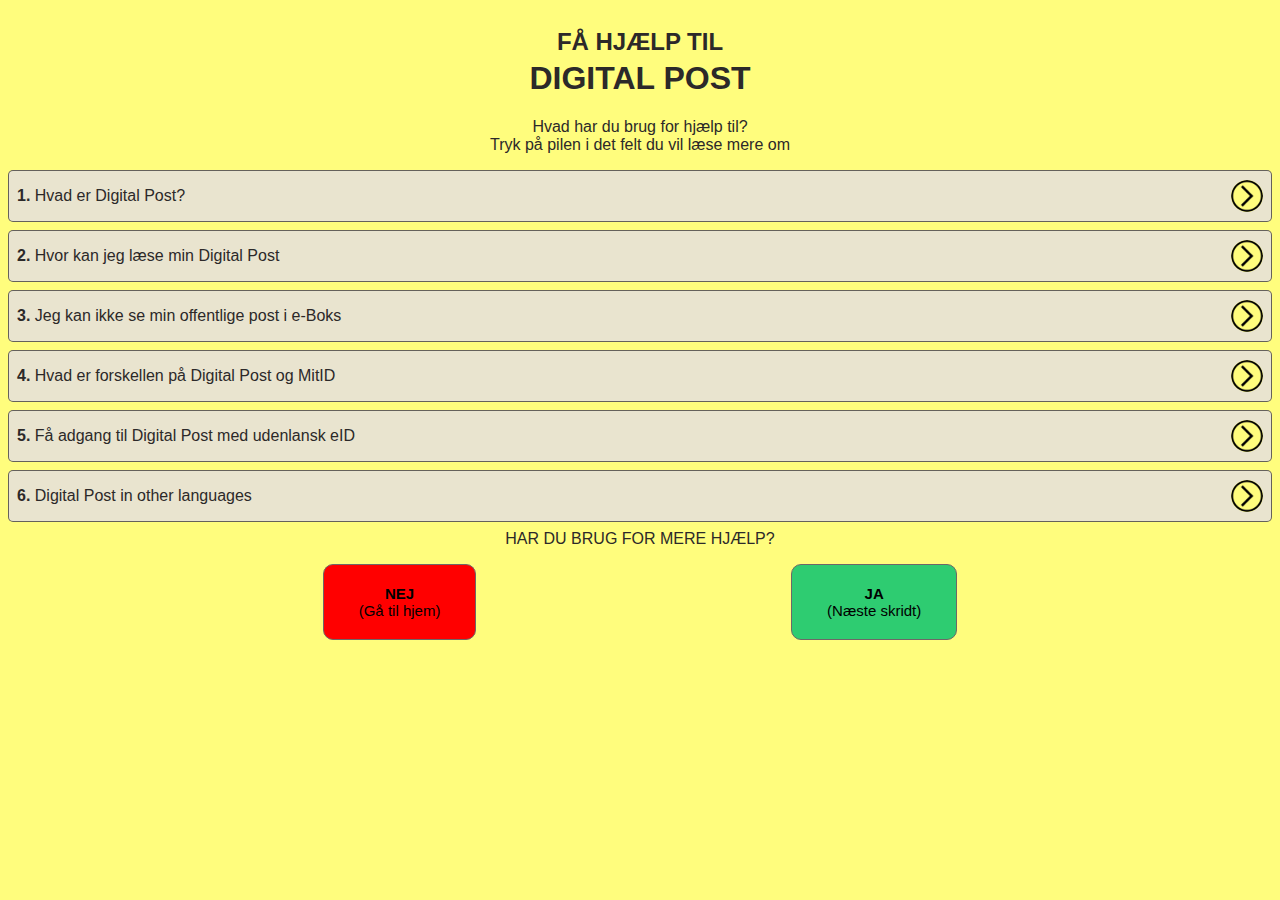
==== digitalpost.html @ 89fbb20a "digital post pretty much done" ====
<!DOCTYPE html>
<html lang="da">
<head>
    <meta charset="UTF-8">
    <meta name="viewport" content="width=device-width, initial-scale=1.0">
    <title>Digital Post</title>
    <link rel="stylesheet" href="css/digitalpost.css">
</head>
<body>
    <header>
        <h2>få hjælp til</h2>
        <h1>digital post</h1>
    </header>

    <p class="undertext">Hvad har du brug for hjælp til?<br>Tryk på pilen i det felt du vil læse mere om</p>

    <article>
        <section>
            <p><strong>1. </strong>Hvad er Digital Post?</p>
            <img onclick="img1" id="img1" src="img/dropdown.png" alt="Information icon">
        </section>
        <section>
            <p><strong>2. </strong>Hvor kan jeg læse min Digital Post</p>
            <img id="img2" src="img/dropdown.png" alt="Elevator icon">
        </section>
        <section>
            <p><strong>3. </strong>Jeg kan ikke se min offentlige post i e-Boks</p>
            <img id="img3" src="img/dropdown.png" alt="Arrow icon">
        </section>
        <section>
            <p><strong>4. </strong>Hvad er forskellen på Digital Post og MitID</p>
            <img id="img4" src="img/dropdown.png" alt="Door icon">
        </section>
        <section>
            <p><strong>5. </strong>Få adgang til Digital Post med udenlansk eID</p>
            <img id="img5" src="img/dropdown.png" alt="Done icon">
        </section>
        <section>
            <p><strong>6. </strong>Digital Post in other languages</p>
            <img id="img6" src="img/dropdown.png" alt="Done icon">
        </section>
    </article>

    <footer>
        <p class="buttontext">har du brug for mere hjælp?</p>
        <div class="buttons">
            <button id="nej"><strong>NEJ</strong><br>(Gå til hjem)</button>
            <button id="ja"><strong>JA</strong><br>(Næste skridt)</button>
        </div>
    </footer>

</body>
</html>
---- css/digitalpost.css ----
body{
    font-family: "MADE Outer Sans", sans-serif;
    background-color: #fffd7d;
    color: #2c2929;
    height: 100%;
    display: flex;
    flex-direction: column;

}

header {
    flex-grow: 1;
}

h1{
    text-align: center;
    text-transform: uppercase;
    margin-top: -0.5em;
}

h2{
    text-align: center;
    text-transform: uppercase;
}

.undertext {
    text-align: center;
    margin-top: 0;
}

.buttontext {
    text-align: center;
    text-transform: uppercase;
    margin-top: auto;
}

article {
    width: 100%;
    flex-grow: 3;
}

article section {
    border: solid 1px rgba(44,41,41, 0.7);
    border-radius: 5px;
    background-color: #e9e4cf;
    display: flex;
    flex-direction: row;
    justify-content: space-between;
    align-items: center;
    margin-bottom: 0.5em;
}

article p {
    margin-left: 0.5em;
}

article img {
    /* border: 2px solid red; */
    border-radius: 50%;
    background-color: #fffd7d;
    height: 2em;
    width: auto;
    margin: 0.5em;
}

footer {
    flex-grow: 1;
    display: flex;
    flex-direction: column;
}

.buttons {
    display: flex;
    flex-direction: row;
    justify-content: space-evenly;
    align-items: center;
    border: none;
}

button {
    font-size: 15px;
    border: 1.5px solid #6e6767;
    border-radius: 10px;
    padding: 20px 35px;
}

#ja {
    background-color: #2ecc71;
}

#nej {
    background-color: #ff0000;
}
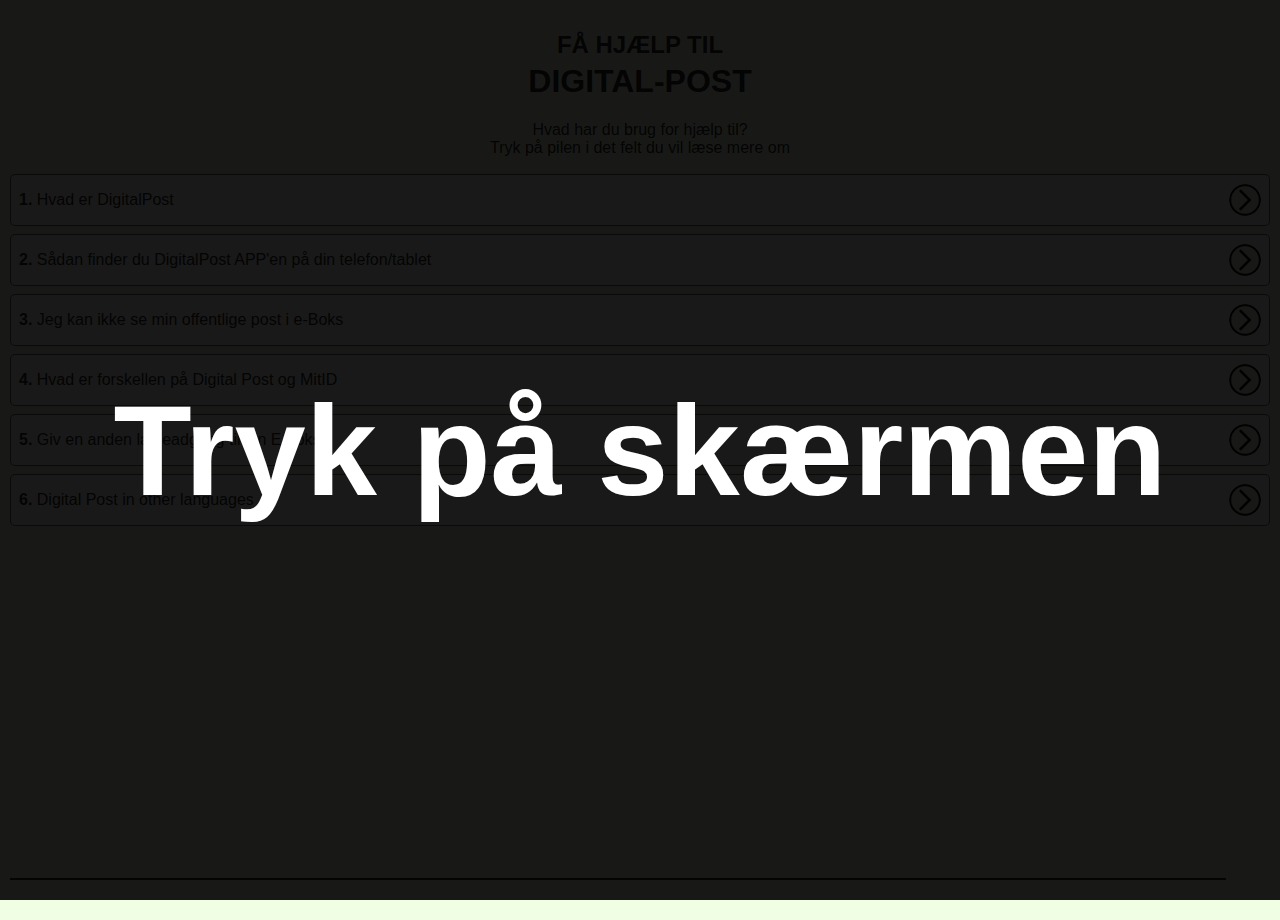
==== commit d7157d33: "scroll button added" ====
--- a/digitalpost.html
+++ b/digitalpost.html
@@ -1,53 +1,165 @@
 <!DOCTYPE html>
 <html lang="da">
+
 <head>
     <meta charset="UTF-8">
     <meta name="viewport" content="width=device-width, initial-scale=1.0">
-    <title>Digital Post</title>
-    <link rel="stylesheet" href="css/digitalpost.css">
+    <title>E-boks</title>
+    <link rel="stylesheet" href="css/eboks.css">
+    <link rel="stylesheet" href="css/overlay.css">
+    <script src = "js/overlay.js"></script>
+    <script src = "js/dropdown.js"></script>
+    <script src = "js/scroll.js"></script>
 </head>
+
 <body>
     <header>
         <h2>få hjælp til</h2>
-        <h1>digital post</h1>
+        <h1>Digital-post</h1>
+        <p>Hvad har du brug for hjælp til?<br>Tryk på pilen i det felt du vil læse mere om</p>
     </header>
 
-    <p class="undertext">Hvad har du brug for hjælp til?<br>Tryk på pilen i det felt du vil læse mere om</p>
-
     <article>
-        <section>
-            <p><strong>1. </strong>Hvad er Digital Post?</p>
-            <img onclick="img1" id="img1" src="img/dropdown.png" alt="Information icon">
+        <section id="section1" onclick=dropDownB() >
+            <p><b>1.</b> Hvad er DigitalPost</p>
+            <img id="img1" src="img/dropdown.png" alt="Information icon">
         </section>
-        <section>
-            <p><strong>2. </strong>Hvor kan jeg læse min Digital Post</p>
+        <div id="dropdown1">Klik på knappen nedenfor:
+            <ul style="list-style: none;">
+                <li style="font-size: 18px; margin-bottom: 20px;">
+                    Som borger i Danmark modtager du din post fra offentlige myndigheder digitalt
+                </li>
+                <li style="font-size: 18px;  margin-bottom: 20px; margin-top: 2px;">
+                    Både postkassen og beskederne hedder Digital Post og sikrer en sikker digital kommunikation mellem dig og myndighederne.                     
+                </li>
+                <li style="font-size: 18px; margin-bottom: 20px; margin-top: 2px;">
+                    Sikkerheden er vigtig, fordi der ofte udveksles personfølsomme oplysninger.
+                </li>
+                <li style="font-size: 18px; margin-bottom: 20px; margin-top: 2px;">
+                    Du modtager Digital Post fra offentlige myndigheder, 
+                    fra du er 15 år gammel, og du har pligt til at læse den. 
+                    Det har du, fordi den drejer sig om vigtige begivenheder i dit liv, 
+                    som du skal forholde dig til. Det kan være, at du er blevet optaget på en uddannelse. 
+                    At du har fået plads til dit barn i en institution. 
+                    Eller du skal møde op til en aftale på hospitalet. 
+                </li>
+                <li style="font-size: 18px; margin-bottom: 20px; margin-top: 2px;">
+                    De beskeder kommer som Digital Post.
+                    
+                </li>
+                <li style="font-size: 18px; margin-bottom: 20px; margin-top: 2px;">
+                    I Digital Post kan du:
+                    <ul style="list-style-type: disc;">
+                        <li style="font-size: 18px; margin: 10px;">modtage post fra offentlige myndigheder</li>
+                        <li style="font-size: 18px; margin: 10px;">skrive til offentlige myndigheder</li>
+                    </ul>
+                </li>
+                <li style="font-size: 18px; margin-top: 2px;">
+                    Har du ikke mulighed for at modtage posten digitalt, 
+                    kan du blive fritaget og i stedet modtage post fra offentlige myndigheder på papir.
+                </li>
+            </ul>        
+        </div>
+        
+        <section id="section2" onclick=dropDown2()>
+            <p><b>2.</b> Sådan finder du DigitalPost APP'en på din telefon/tablet</p>
             <img id="img2" src="img/dropdown.png" alt="Elevator icon">
         </section>
-        <section>
-            <p><strong>3. </strong>Jeg kan ikke se min offentlige post i e-Boks</p>
+        <div id="dropdown2">
+            <ul>
+                <li>
+                    Har du <b>Apple:</b>
+                    <button onclick=android() class="apple">DigitalPost Apple</button>
+                </li>
+
+                <li>
+                    Har du <b>Android</b><br>(Samsung, Huawei, OnePLus)
+                    <button onclick="android()" class="android">DigitalPost Android</button>
+                </li>
+            </ul>
+        </div>
+
+        <section id="section3" onclick=dropDown3()>
+            <p><b>3.</b> Jeg kan ikke se min offentlige post i e-Boks</p>
             <img id="img3" src="img/dropdown.png" alt="Arrow icon">
         </section>
-        <section>
-            <p><strong>4. </strong>Hvad er forskellen på Digital Post og MitID</p>
+        <div id="dropdown3"></div>
+
+        <section id="section4" onclick=dropDown4()>
+            <p><b>4.</b> Hvad er forskellen på Digital Post og MitID</p>
             <img id="img4" src="img/dropdown.png" alt="Door icon">
         </section>
-        <section>
-            <p><strong>5. </strong>Få adgang til Digital Post med udenlansk eID</p>
+        <div id="dropdown4"></div>
+
+        <section id="section5" onclick=dropDown5()>
+            <p><b>5.</b> Giv en anden læseadgang til din  E-boks</p>
             <img id="img5" src="img/dropdown.png" alt="Done icon">
         </section>
-        <section>
-            <p><strong>6. </strong>Digital Post in other languages</p>
+        <div id="dropdown5"></div>
+
+        <section id="section6" onclick=dropDown6()>
+            <p><b>6.</b> Digital Post in other languages</p>
             <img id="img6" src="img/dropdown.png" alt="Done icon">
         </section>
+        <div id="dropdown6"></div>
     </article>
 
     <footer>
-        <p class="buttontext">har du brug for mere hjælp?</p>
-        <div class="buttons">
-            <button id="nej"><strong>NEJ</strong><br>(Gå til hjem)</button>
-            <button id="ja"><strong>JA</strong><br>(Næste skridt)</button>
+        <p id="buttontext" class="buttontext">har du brug for mere hjælp?</p>
+        <div id="buttons" class="buttons">
+            <button onclick="scrollUp()" id="nej">
+                <img src="img/lesstext.png" alt="">Læs mindre
+            </button>
+            <button onclick="scrollDown()" id="ja">
+                <img src="img/moretext.png" alt="">Læs mere
+            </button>
         </div>
     </footer>
 
+    <div id="overlay">
+        <div id="overlayText">Tryk på skærmen</div>
+    </div>
+
+<script>        
+    function dropDownB() {
+        const img = document.getElementById('img1');
+        const headerParagraph = document.querySelector('header p');
+        const section = document.getElementById('section1');
+        const footer = document.querySelector('footer');
+        const dd = document.getElementById('dropdown1');
+        const allSectionsExceptTheSection = document.querySelectorAll('section:not(#section1)');
+        const buttontext = document.getElementById('buttontext')
+        const buttons = document.getElementById('buttons')
+        
+        if (dd.style.display === "flex") { // If dropdown is already displayed, reverse the effects
+            headerParagraph.innerHTML = "Hvad har du brug for hjælp til?<br>Tryk på pilen i det felt du vil læse mere om";
+            img.style.transform = "rotate(0deg)";
+            section.style.marginBottom= "";
+            section.style.borderRadius= "";
+            section.style.borderBottom= "";
+            footer.style.borderTop= "";
+            footer.style.backgroundColor= "";
+            buttons.style.display= "none";
+            buttontext.style.display= "none";
+            dd.style.display= "none";
+            allSectionsExceptTheSection.forEach(section => {
+                section.style.display = "flex"; // Show all sections again
+            });
+        } else {
+            headerParagraph.textContent = "Tryk på pilen igen for at vende tilbage til oversigten";
+            img.style.transform = "rotate(90deg)";
+            section.style.marginBottom= "0";
+            section.style.borderRadius= "5px 5px 0px 0px";
+            section.style.borderBottom= "solid 3px rgba(44, 41, 41, 0.7)";
+            buttons.style.display= "flex";
+            buttontext.style.display= "flex";
+            dd.style.display= "flex";
+            allSectionsExceptTheSection.forEach(section => {
+                section.style.display = "none"; // Hide all other sections
+            });
+        }
+    }
+</script>
+
 </body>
 </html>--- a/css/eboks.css
+++ b/css/eboks.css
@@ -0,0 +1,180 @@
+:root {
+    --bgcol: #f0ffe3;
+    --scol: #ffffff;
+    --textcol: #2c2929;
+  }
+
+* {
+    box-sizing: border-box;
+}
+
+body {
+    font-family: "MADE Outer Sans", sans-serif;
+    background-color: var(--bgcol);
+    color: var(--textcol);
+    display: flex;
+    flex-direction: column;
+    margin: 10px;
+    min-height: 100vh;
+    height: 100%;
+    /* border: solid 2px red; */
+}
+.header {
+    flex-shrink: 0;
+    padding: 1px;
+}
+
+header {
+    flex-shrink: 0;
+    padding: 1px;
+    /* border: solid 2px rgb(13, 255, 0); */
+}
+
+article {
+    flex-grow: 1;
+    height: 100%;
+    position: relative;
+    /* border: solid 2px rgb(30, 0, 255); */
+}
+
+footer {
+    flex-shrink: 0;
+    padding: 10px;
+    position: fixed;
+    width: 95%;
+    bottom: 0;
+    background-color: var(--bgcol);
+    border-top: rgba(44, 41, 41, 1) solid 2px;
+    /* border: solid 2px rgb(0, 251, 255); */
+}
+
+
+
+h1,h2 {
+    text-align: center;
+    text-transform: uppercase;
+}
+
+h1 {
+    margin-top: -0.5em;
+}
+
+header p {
+    text-align: center;
+    margin-top: 0;
+}
+
+
+
+article section {
+    border: solid 1px rgba(44, 41, 41, 0.7);
+    border-radius: 5px;
+    background-color: var(--scol);
+    display: flex;
+    flex-direction: row;
+    justify-content: space-between;
+    align-items: center;
+    margin-bottom: 0.5em;
+    /* position: relative; */
+}
+
+article p {
+    margin-left: 0.5em;
+}
+
+article img {
+    border-radius: 50%;
+    background-color: var(--bgcol);
+    height: 2em;
+    width: auto;
+    margin: 0.5em;
+    /* border: 2px solid red; */
+}
+
+#dropdown1, #dropdown2, #dropdown3, #dropdown4, #dropdown5, #dropdown6 {
+    display: none;
+    margin-top: 0;
+    /* height: 100%; */
+    background-color: var(--scol);;
+    width: 95vw;
+    padding: 10px;
+    padding-bottom: 140px;
+    z-index: -1;
+    position: absolute;
+    /* border: red 2px solid; */
+    /* text-align: justify; */
+    flex-direction: column;
+    font-size: 18px;
+}
+
+
+
+.buttontext {
+    display: none;
+    text-align: center;
+    text-transform: uppercase;
+    margin-top: auto;
+    justify-content: space-around;
+}
+
+.buttons {
+    display: none;
+    flex-direction: row;
+    justify-content: space-evenly;
+    align-items: center;
+    border: none;
+}
+
+button {
+    display: flex;
+    flex-direction: column;
+    justify-content: space-evenly;
+    align-items: center;
+    gap: 10px;
+    font-size: 15px;
+    max-width: 10em;
+    min-width: 10em;
+    border: 3px solid #6e6767;
+    border-radius: 10px;
+    padding: 10px 20px;
+    color: black;
+}
+
+#ja {
+    background-color: white;
+    border-color: green;
+}
+
+#nej {
+    background-color: white;
+    border-color: red;
+}
+.buttons img {
+    height: 2em;
+    width: auto;
+}
+
+
+li button {
+    width: 100px;
+    height: 70px;
+    font-size: 24px;
+    margin-top: 20px;
+}
+
+.apple {
+    background-color: rgb(153, 220, 251);
+}
+
+.android {
+    background-color: lightgreen;
+}
+
+ul {
+    margin-left: -20px;
+}
+
+li {
+    font-size: 25px;
+    margin-bottom: 50px;
+}--- a/css/overlay.css
+++ b/css/overlay.css
@@ -0,0 +1,18 @@
+#overlay {
+    position: fixed;
+    top: 0;
+    left: 0;
+    width: 100%;
+    height: 100%;
+    background-color: rgba(0, 0, 0, 0.9);
+    display: flex;
+    justify-content: center;
+    align-items: center;
+}
+
+#overlayText {
+    color: white;
+    font-size: 10vw;
+    font-weight: bold;
+    text-align: center;
+}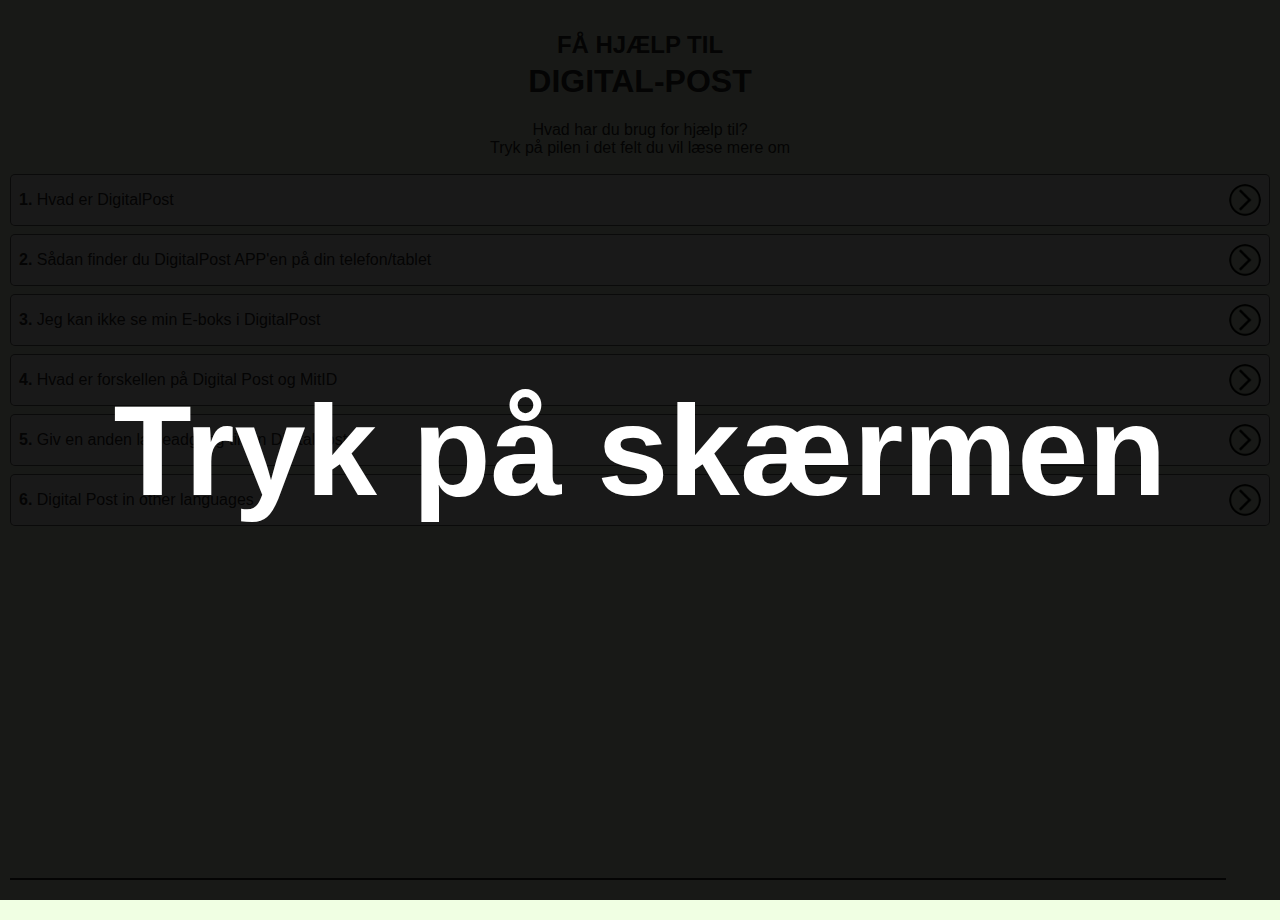
==== commit f7d00ca4: "korrigede tekst" ====
--- a/digitalpost.html
+++ b/digitalpost.html
@@ -80,7 +80,7 @@
         </div>
 
         <section id="section3" onclick=dropDown3()>
-            <p><b>3.</b> Jeg kan ikke se min offentlige post i e-Boks</p>
+            <p><b>3.</b> Jeg kan ikke se min E-boks i DigitalPost</p>
             <img id="img3" src="img/dropdown.png" alt="Arrow icon">
         </section>
         <div id="dropdown3"></div>
@@ -92,7 +92,7 @@
         <div id="dropdown4"></div>
 
         <section id="section5" onclick=dropDown5()>
-            <p><b>5.</b> Giv en anden læseadgang til din  E-boks</p>
+            <p><b>5.</b> Giv en anden læseadgang til din DigitalPost</p>
             <img id="img5" src="img/dropdown.png" alt="Done icon">
         </section>
         <div id="dropdown5"></div>
@@ -105,7 +105,7 @@
     </article>
 
     <footer>
-        <p id="buttontext" class="buttontext">har du brug for mere hjælp?</p>
+        <!-- <p id="buttontext" class="buttontext">har du brug for mere hjælp?</p> -->
         <div id="buttons" class="buttons">
             <button onclick="scrollUp()" id="nej">
                 <img src="img/lesstext.png" alt="">Læs mindre
@@ -128,7 +128,7 @@
         const footer = document.querySelector('footer');
         const dd = document.getElementById('dropdown1');
         const allSectionsExceptTheSection = document.querySelectorAll('section:not(#section1)');
-        const buttontext = document.getElementById('buttontext')
+        // const buttontext = document.getElementById('buttontext')
         const buttons = document.getElementById('buttons')
         
         if (dd.style.display === "flex") { // If dropdown is already displayed, reverse the effects
@@ -140,7 +140,7 @@
             footer.style.borderTop= "";
             footer.style.backgroundColor= "";
             buttons.style.display= "none";
-            buttontext.style.display= "none";
+            // buttontext.style.display= "none";
             dd.style.display= "none";
             allSectionsExceptTheSection.forEach(section => {
                 section.style.display = "flex"; // Show all sections again
@@ -152,7 +152,7 @@
             section.style.borderRadius= "5px 5px 0px 0px";
             section.style.borderBottom= "solid 3px rgba(44, 41, 41, 0.7)";
             buttons.style.display= "flex";
-            buttontext.style.display= "flex";
+            // buttontext.style.display= "flex";
             dd.style.display= "flex";
             allSectionsExceptTheSection.forEach(section => {
                 section.style.display = "none"; // Hide all other sections
